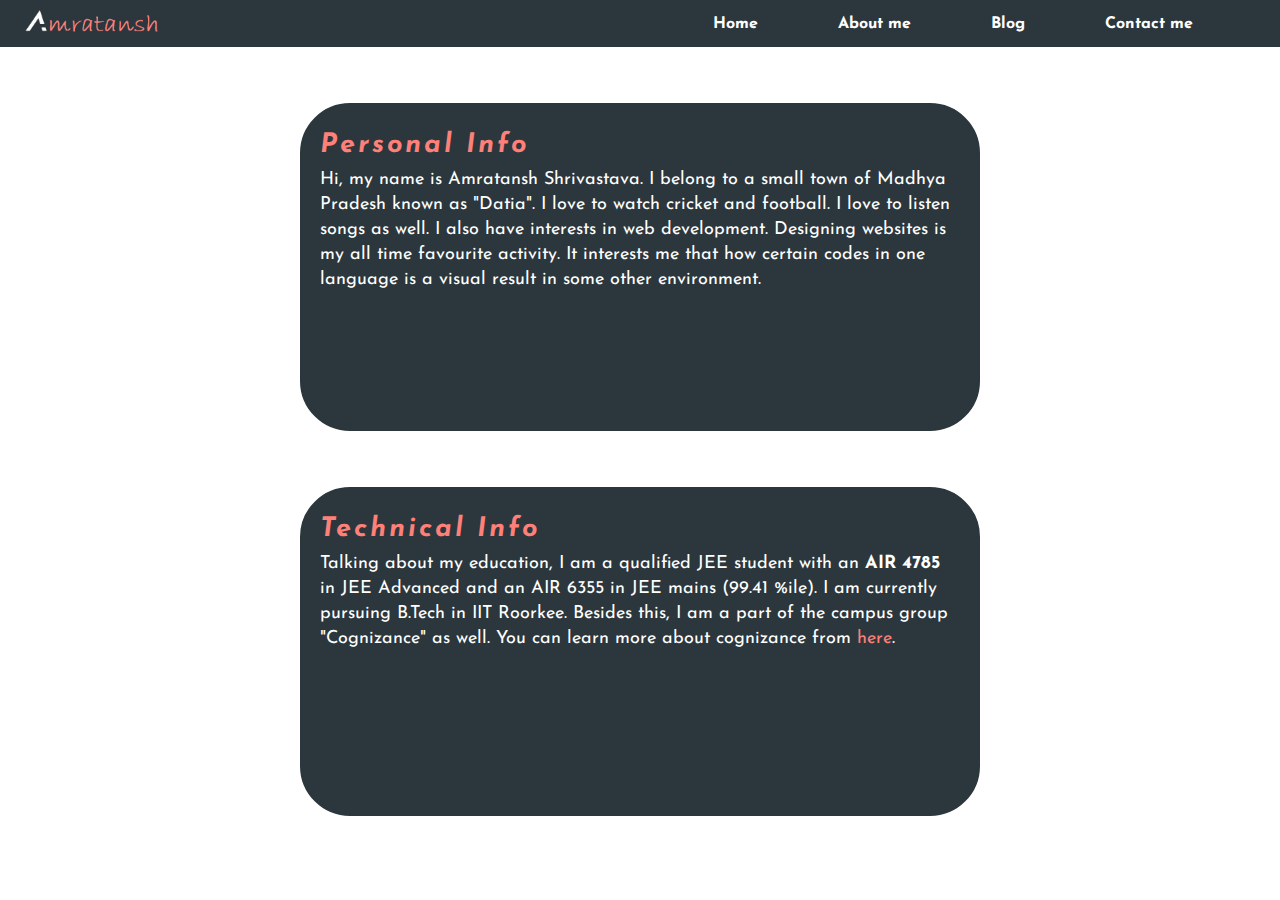
==== about.html @ edf3e76f "Add files via upload" ====
<!DOCTYPE html>
<html lang="en">

<head>
    <meta charset="UTF-8">
    <meta http-equiv="X-UA-Compatible" content="IE=edge">
    <meta name="viewport" content="width=device-width, initial-scale=1.0">
    <title>Amratansh Shrivastava - Portfolio</title>
    <link rel="stylesheet" href="about.css">
</head>

<body>
    <nav>
        <div class="left">
            <a href="index.html"><img src="logo.png" alt=""></a>
        </div>
        <div class="mid">
            <ul>
                <a href="index.html">
                    <li>Home</li>
                </a>
                <a href="about.html">
                    <li>About me</li>
                </a>
                <a href="blog.html">
                    <li>Blog</li>
                </a>
                <a href="contact.html">
                    <li>Contact me</li>
                </a>
            </ul>
        </div>
    </nav>
    <div class="container">
        <div class="introCasual intro">
            <h2>Personal Info</h2>
            Hi, my name is Amratansh Shrivastava. I belong to a small town of Madhya Pradesh known as "Datia". I love to
            watch cricket and football. I love to listen songs as well. I also have interests in web development.
            Designing websites is my all time favourite activity. It interests me that how certain codes in one language
            is a visual result in some other environment.
        </div>
        <div class="introTechnical intro">
            <h2>Technical Info</h2>
            Talking about my education, I am a qualified JEE student with an <strong>AIR 4785</strong> in JEE Advanced
            and an AIR 6355 in JEE mains (99.41 %ile). I am currently pursuing B.Tech in IIT Roorkee. Besides this, I am
            a part of the campus group "Cognizance" as well. You can learn more about cognizance from <a
                href="https://www.cognizance.org.in/">here</a>.
        </div>
    </div>
</body>

</html>
---- about.css ----
@import url('https://fonts.googleapis.com/css2?family=Anton&family=Josefin+Sans:wght@300&display=swap');

* {
    margin: 0;
    padding: 0;
}

nav {
    align-items: center;
    padding: 7px;
    background-color: #2C373D;
    /* border: 2px solid red; */
    display: flex;
    flex-direction: row;
    justify-content: space-between;
    height: 33px;
}

.left img {
    margin: 0 10px;
    width: 149px;
    height: 44px;
}

.right {
    margin: 0 10px;
    border: 2px solid green;
}

ul {
    font-family: 'Josefin Sans', sans-serif;
    width: 50vw;
    display: flex;
    justify-content: space-evenly;
}

ul li {
    font-weight: bold;
    list-style-type: none;
    color: #FFFFFF;
}

ul li:hover {
    list-style-type: none;
    color: #FFFFFF;
    text-shadow: 0px 0px 5px #FE8078;
}

ul a {
    text-decoration: none;
}

.container {
    display: flex;
    flex-direction: column;
    justify-content: space-evenly;
    align-items: center;
    background-color: white;
    /* border: 2px solid red   ; */
    height: 91.6vh;
}

.intro{
    font-size: 18px;
    border: 2px solid #2C373D;
    width: 50%;
    height: 35%;
    border-radius: 50px;
    padding: 18px;
    background-color: #2C373D;
    color: #FFFFFF;
    font-family: 'Josefin Sans', sans-serif;
    line-height: 25px;
}

.intro h2{
    letter-spacing: 3px;
    font-style: italic;
    color: #FE8078 ;
    margin: 10px 0;
}

.intro a{
    text-decoration: none;
    color: #FE8078;
}
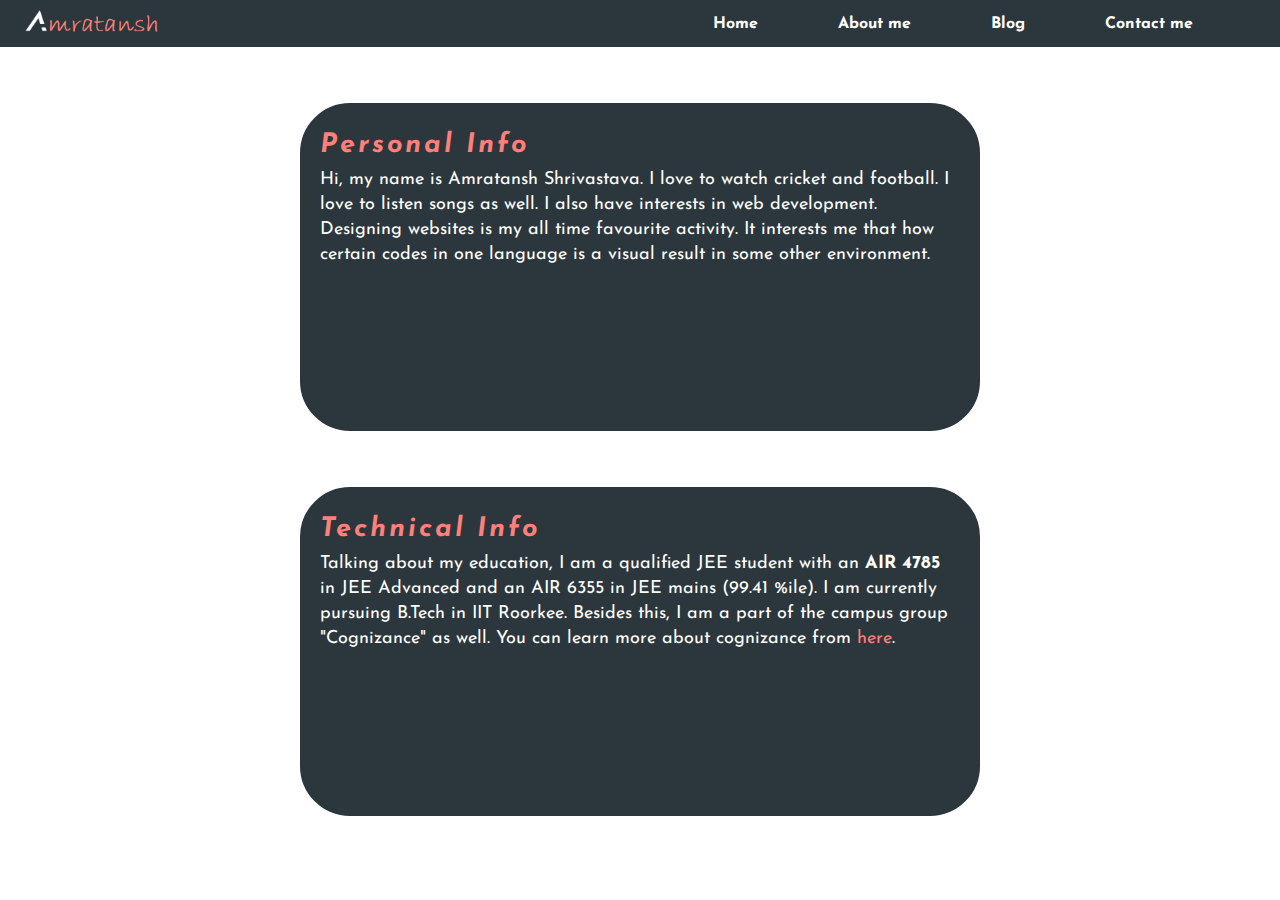
==== commit 05da81d4: "Update about.html" ====
--- a/about.html
+++ b/about.html
@@ -34,7 +34,7 @@
     <div class="container">
         <div class="introCasual intro">
             <h2>Personal Info</h2>
-            Hi, my name is Amratansh Shrivastava. I belong to a small town of Madhya Pradesh known as "Datia". I love to
+            Hi, my name is Amratansh Shrivastava. I love to
             watch cricket and football. I love to listen songs as well. I also have interests in web development.
             Designing websites is my all time favourite activity. It interests me that how certain codes in one language
             is a visual result in some other environment.
@@ -49,4 +49,4 @@
     </div>
 </body>
 
-</html>+</html>
